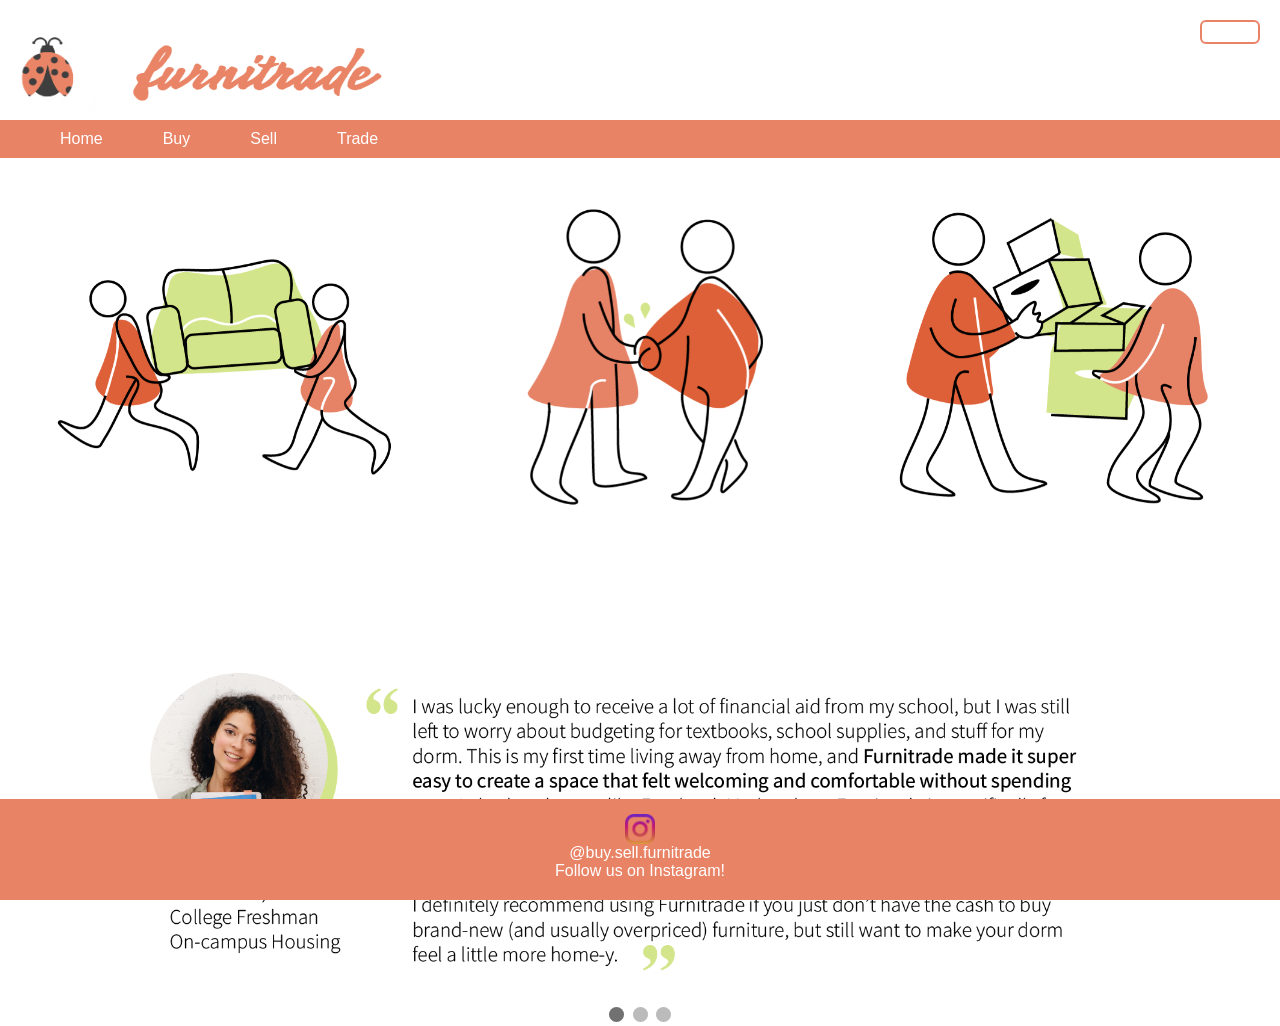
==== index.html @ 26fad55b "login edits" ====
<!DOCTYPE html PUBLIC "-//W3C//DTD XHTML 1.0 Strict//EN" "http://www.w3.org/TR/xhtml1/DTD/xhtml1-strict.dtd">
<html xmlns="http://www.w3.org/1999/xhtml">

<head>
  <title>Furniture</title>
  <meta name="viewport" content="width=device-width, initial-scale=1">
  <meta http-equiv="Content-Type" content="text/html; charset=UTF-8" />
  <link rel="stylesheet" href="site.css" />
  <link rel="stylesheet" href="site.scss" />
  <link href='https://fonts.googleapis.com/css?family=Be Vietnam' rel='stylesheet' />
  <link href='https://fonts.googleapis.com/css?family=Playball' rel='stylesheet' />
  <link rel="stylesheet" href="//brick.a.ssl.fastly.net/Roboto:400"/>
  <script type="text/javascript" src="jquery-3.1.1.min.js"></script>
  <script type="text/javascript" src="site.js"></script>
</head>

<body>
  <!-- ...
      
      main header  
    
    ... -->



  <header class = "header">
    <div class="mainheader">

      <div class="header-logo">
        <a href="index.html">
          <img src="Screen Shot 2019-10-26 at 5.09.24 PM.png" width="100" height="85" class="ladybug-logo"/>
          <img src="Screen Shot 2019-10-26 at 4.45.59 PM.png" width="300" height="100" class="furnitrade-logo"/>
        </a>
      </div>

      <div class="header-account">
          <button class="login" onclick="loggedin()">
            <a href= "create_account.html">LogIn</a>
          </button>
      </div>

      <div class="menu">
        <a href="index.html">Home</a>
        <a href="buy.php">Buy</a>
        <a href="sell.php">Sell</a>
        <a href="trade.html">Trade</a>
      </div>

    </div>
  </header>

<div class="graphic_links">
  <div class="graphics">
    <div class="img_wrap">
        <img src="buy2.png" alt="buy" style="width:100%"/>
        <p class="img_description"> buy </p>
    </div>
  </div>
<div class="graphics">
    <div class="img_wrap">
      <img src="trade2.png" alt="trade" style="width:100%"/>
      <p class="img_description"> trade </p>
    </div>
</div>
<div class="graphics">
    <div class="img_wrap">
        <img src="sell2.png" alt="sell" style="width:100%"/>
        <p class="img_description"> sell </p>
    </div>
</div>
</div>

<div class="slideshow-container">

  <div class="mySlides fade">
    <img src="testimonial1.png" style="width:100%">
  </div>
  
  <div class="mySlides fade">
    <img src="testimonial2.png" style="width:100%">
  </div>
  
  <div class="mySlides fade">
    <img src="testimonial3.png" style="width:100%">
  </div>
  
  </div>
  <br>
  
  <div style="text-align:center">
    <span class="dot"></span> 
    <span class="dot"></span> 
    <span class="dot"></span> 
  </div>
  
  <script>
  var slideIndex = 0;
  showSlides();
  
  function showSlides() {
    var i;
    var slides = document.getElementsByClassName("mySlides");
    var dots = document.getElementsByClassName("dot");
    for (i = 0; i < slides.length; i++) {
      slides[i].style.display = "none";  
    }
    slideIndex++;
    if (slideIndex > slides.length) {slideIndex = 1}    
    for (i = 0; i < dots.length; i++) {
      dots[i].className = dots[i].className.replace(" active", "");
    }
    slides[slideIndex-1].style.display = "block";  
    dots[slideIndex-1].className += " active";
    setTimeout(showSlides, 10000); // Change image every 10 seconds
  }
  </script>


  <!-- ...
      
      main body
    
    ... -->
  <!-- empty for now, dunno if i need to put stuff here 

  <div class="slider">
    <div class="slide" id="slide-1">
          <img src="buy1.png" class="slider-image" width="700px" height="500px" alt="buy"/>
    </div>
    <div class="slide" id="slide-2">
          <img src="sell1.png" class="slider-image" width="700px" height="500px" alt="sell"/>
    </div>
    <div class="slide" id="slide-3">
          <img src="trade1.png" class="slider-image" width="700px" height="500px" alt="trade"/>
    </div>
  </div>
-->
  <!-- ...
      
      footer
    
    ... -->
  <footer>
    <div class="footer">
      <p>
        <a href="https://www.instagram.com/buy.sell.furnitrade/">
          <img src="insta-logo.png" width="30" height="30" class="instagram"/>
        </a>
      </p>
      <p>
        @buy.sell.furnitrade
      </p>
      <p>
        Follow us on Instagram!
      </p>
    </div>
  </footer>

</body>
---- site.css ----
/* Furnitrade Site CSS File 
Everything should be well commented*/

* {
   box-sizing: border-box;
}

html, body {
   padding: 0;
   margin: 0;
}

a{
   color: white;
   text-decoration: none;
}

p{
   margin: 0px 0px 0px 0px;
}

header{
   position: static;
   height: 166px;
}

body {
   font-family: 'Be Vietnam';
   background-color: white;
   margin-bottom: 0px;
 }

 h1 {

 }

/* index.html */ 

 .mainheader {
   position: fixed;
   padding-top: 20px;
   padding-bottom: 0px;
   width: 100%;
   background-color: white;
   color: white;
   text-align: left;
 }

 .header-logo {

}

.header-account {
   position:absolute;
   top:0;
   right:0;
}

.login{
   border-radius: 6px;
   background-color: white;
   color: #e98366;
   border: 2px solid #e98366;
   margin-top: 20px;
   margin-right: 20px;
   font-size: 16px;
   font-weight: bold;
}

.login:hover{
   background-color: #e98366;
   color: white;
}

.login:active{
   border-color: white;
}


.menu {
   overflow: hidden;
   background-color: #e98366;
   color: white;
   text-align: left;
   padding-left: 30px;
}

.menu a {
   float: left;
   color: white;
   text-align: center;
   padding: 10px 30px 10px 30px;
   text-decoration: none;
 }

 .menu a:hover {
   background-color: white;
   color: #e98366;
 }

 .graphic_links {
   margin:auto;
   width: 1250px;
   height:500px;
 }

 .graphics {
   width: 33.33%;
   float: left;
   height: 100%;
   padding: 40px;
 }


/* relevant styles */
.img_wrap {
   position: relative;
   height: 100%;
   width: 100%;
 }
 
 .img_description {
   text-align: center;
   position: absolute;
   top: 0;
   bottom: 0;
   left: 0;
   right: 0;
   background: rgba(255, 255, 255, 0.52);
   color: #000;
   visibility: hidden;
   opacity: 0;
 
   /* transition effect. not necessary */
   transition: opacity .2s, visibility .2s;
 }
 
 .img_wrap:hover .img_description {
   visibility: visible;
   opacity: 1;
 }

 * {box-sizing: border-box;}
body {font-family: Verdana, sans-serif;}
.mySlides {display: none;}
img {vertical-align: middle;}

/* Slideshow container */
.slideshow-container {
  max-width: 1000px;
  position: relative;
  margin: auto;
}

/* The dots/bullets/indicators */
.dot {
  height: 15px;
  width: 15px;
  margin: 0 2px;
  background-color: #bbb;
  border-radius: 50%;
  display: inline-block;
  transition: background-color 0.6s ease;
}

.active {
  background-color: #717171;
}

/* Fading animation */
.fade {
  -webkit-animation-name: fade;
  -webkit-animation-duration: 1.5s;
  animation-name: fade;
  animation-duration: 1.5s;
}

@-webkit-keyframes fade {
  from {opacity: .4} 
  to {opacity: 1}
}

@keyframes fade {
  from {opacity: .4} 
  to {opacity: 1}
}


.slider {
   width: 1250px;
   height: 500px;
   display: flex;
   overflow-x: auto;
   scroll-snap-type: x mandatory;  
   padding-left: 7px;
 }

 .slide {
   width: 1250px;
   flex-shrink: 0;
   height: 100%;
   scroll-snap-align: start;
   float: right;
 }

.footer{
   position: fixed;
   padding-top: 15px;
   bottom: 0;
   padding-bottom: 20px;
   width: 100%;
   background-color: #e98366;
   color: white;
   text-align: center;
}


/* sell.php */ 

.box__dragndrop,
.box__uploading,
.box__success,
.box__error {
  display: none;
}

.box_input{
   display: inline-block;
}

.productData { /* WHY IS THIS NOT IN LINE WITH BOX_INPUT??? */
   background-color: white;
   border: 1px solid #e98366;
   height: 300px;
   width: 500px;
   float: left;
   border-radius: 5px;
   margin-left: 100px;
   margin-top: 75px;
   margin-bottom: 75px;
   margin-right: 50px;
   display: inline-block;
   padding: 5px 5px 5px 5px;
 }

#file{
   color: red;
   width: 200px;
   height: 300px;
   display: none;
}

.file_label {
   background-color: white;
   color: #3e3e3f;
   text-align: center;
   border: 3px dashed #e98366;
   height: 300px;
   width: 270px;
   border-radius: 15px;
   margin-left: 100px;
   margin-top: 75px;
   margin-bottom: 75px;
   margin-right: 50px;
   display: inline-block;
   float: left;
   padding: 5px 5px 5px 5px;
   padding-top: 130px;
   cursor: pointer;
}

.box__dragndrop{
   padding-bottom: 100px;
}

.file_label:hover {
   background-color: rgb(253, 235, 207);
 }

#messages {
   background-color: #ffd;
   color: #333;
   margin: 0 0 1em 0;
   padding: 1em;
   border: 1px solid #ccc;
 }

/* buy.html */ 

.filter-bar {
   overflow: hidden;
   background-color: lightgray;
   color: #3e3e3f;
   text-align: left;
   padding-left: 30px;
}

.filter-bar a {
   float: left;
   color: white;
   text-align: center;
   text-decoration: none;
 }

.filter-bar .invisible-button:hover {
   background-color: #3e3e3f;
   color: lightgray;
 }

.invisible-button{
   display: inline-block;
   border: none;
   padding: 10px 30px 10px 30px;
   margin: 0px 0px 0px 0px;
   text-decoration: none;
   background: lightgray;
   color: #ffffff;
   font-family: sans-serif;
   font-size: 15px;
   cursor: pointer;
   text-align: center;
}

.invisible-button:hover {
   background-color: #3e3e3f;
}

.big-products-block{
   width: 1250px;
   height: 1150px;
   padding-left: 7px;
   padding-top: 50px;
   margin-top: 10px;
   margin-bottom: 1px;
}

.product-row{
   width: 1250px;
   display: flex;
   padding-left: 120px;
   padding-right: 0px;
}

.product-div{
   border: 1px solid lightgray; /* why isnt this showing up?? */
   border-radius: 5px;
   width: 250px;
   margin-right: 200px;
   float: left;
   display: inline-block;
   padding: 10px 10px 10px 10px;
}

.product-div p{
   padding-bottom: 15px;
}
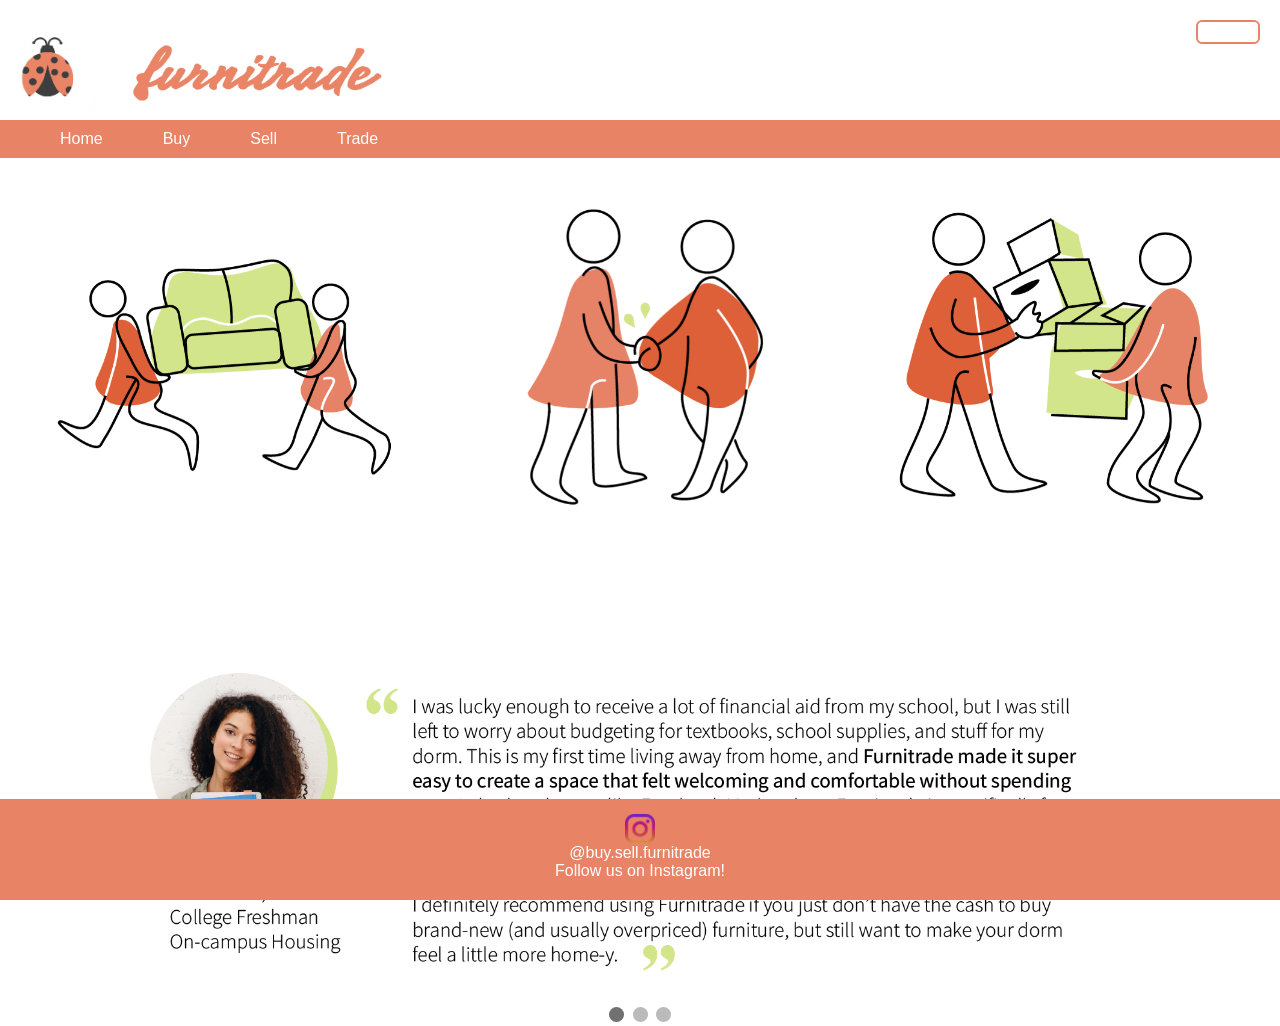
==== commit 5e70d74d: "edits" ====
--- a/index.html
+++ b/index.html
@@ -35,7 +35,7 @@
 
       <div class="header-account">
           <button class="login" onclick="loggedin()">
-            <a href= "create_account.html">LogIn</a>
+            <a href= "create_account.html">Log In</a>
           </button>
       </div>
 
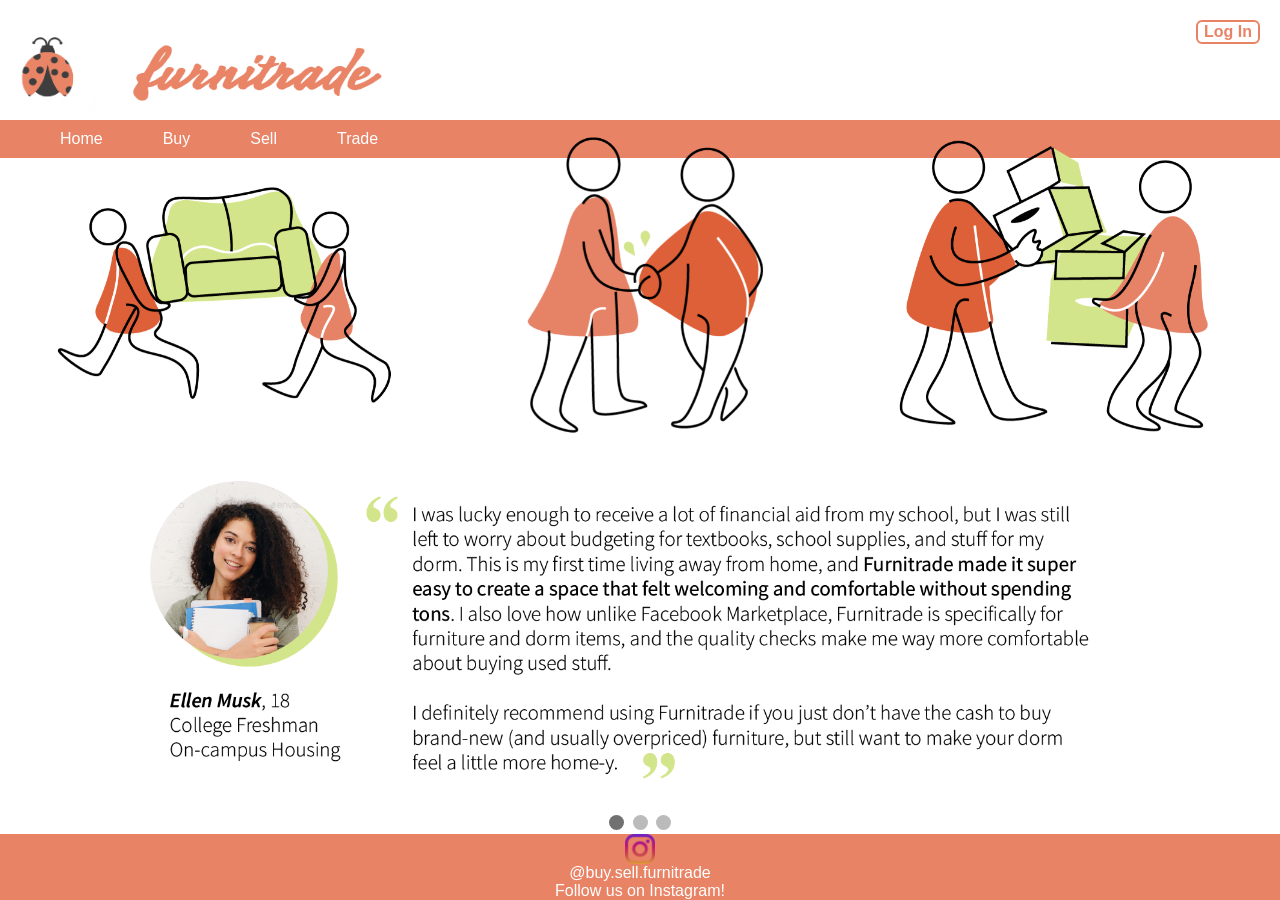
==== commit d5a061ed: "little changes" ====
--- a/index.html
+++ b/index.html
@@ -2,7 +2,7 @@
 <html xmlns="http://www.w3.org/1999/xhtml">
 
 <head>
-  <title>Furniture</title>
+  <title>Furnitrade</title>
   <meta name="viewport" content="width=device-width, initial-scale=1">
   <meta http-equiv="Content-Type" content="text/html; charset=UTF-8" />
   <link rel="stylesheet" href="site.css" />
@@ -35,13 +35,13 @@
 
       <div class="header-account">
           <button class="login" onclick="loggedin()">
-            <a href= "create_account.html">Log In</a>
+            Log In
           </button>
       </div>
 
       <div class="menu">
         <a href="index.html">Home</a>
-        <a href="buy.php">Buy</a>
+        <a href="buy.html">Buy</a>
         <a href="sell.php">Sell</a>
         <a href="trade.html">Trade</a>
       </div>
@@ -49,26 +49,33 @@
     </div>
   </header>
 
-<div class="graphic_links">
-  <div class="graphics">
-    <div class="img_wrap">
-        <img src="buy2.png" alt="buy" style="width:100%"/>
-        <p class="img_description"> buy </p>
+<div class="content">
+  <div class="graphic_links">
+    <div class="graphics">
+      <a href="buy.html">
+        <div class="img_wrap">
+          <img src="buy2.png" alt="buy" style="width:100%"/>
+          <p class="img_description"> buy </p>
+        </div>
+      </a>
+    </div>
+    <div class="graphics">
+      <a href="trade.html">
+        <div class="img_wrap">
+          <img src="trade2.png" alt="trade" style="width:100%"/>
+          <p class="img_description"> trade </p>
+        </div>
+      </a>
+    </div>
+    <div class="graphics">
+      <a href="sell.html">
+        <div class="img_wrap">
+          <img src="sell2.png" alt="sell" style="width:100%"/>
+          <p class="img_description"> sell </p>
+        </div>
+      </a>
     </div>
   </div>
-<div class="graphics">
-    <div class="img_wrap">
-      <img src="trade2.png" alt="trade" style="width:100%"/>
-      <p class="img_description"> trade </p>
-    </div>
-</div>
-<div class="graphics">
-    <div class="img_wrap">
-        <img src="sell2.png" alt="sell" style="width:100%"/>
-        <p class="img_description"> sell </p>
-    </div>
-</div>
-</div>
 
 <div class="slideshow-container">
 
@@ -114,6 +121,7 @@
     setTimeout(showSlides, 10000); // Change image every 10 seconds
   }
   </script>
+  </div>
 
 
   <!-- ...
@@ -123,18 +131,6 @@
     ... -->
   <!-- empty for now, dunno if i need to put stuff here 
 
-  <div class="slider">
-    <div class="slide" id="slide-1">
-          <img src="buy1.png" class="slider-image" width="700px" height="500px" alt="buy"/>
-    </div>
-    <div class="slide" id="slide-2">
-          <img src="sell1.png" class="slider-image" width="700px" height="500px" alt="sell"/>
-    </div>
-    <div class="slide" id="slide-3">
-          <img src="trade1.png" class="slider-image" width="700px" height="500px" alt="trade"/>
-    </div>
-  </div>
--->
   <!-- ...
       
       footer
--- a/site.css
+++ b/site.css
@@ -8,6 +8,7 @@
 html, body {
    padding: 0;
    margin: 0;
+   height: 100%;
 }
 
 a{
@@ -27,8 +28,14 @@
 body {
    font-family: 'Be Vietnam';
    background-color: white;
-   margin-bottom: 0px;
- }
+   display: flex;
+   flex-direction:column;
+ }
+
+ .content {
+   flex: 1 0 auto;
+ }
+
 
  h1 {
 
@@ -101,7 +108,7 @@
  .graphic_links {
    margin:auto;
    width: 1250px;
-   height:500px;
+   height:380px;
  }
 
  .graphics {
@@ -110,7 +117,6 @@
    height: 100%;
    padding: 40px;
  }
-
 
 /* relevant styles */
 .img_wrap {
@@ -185,29 +191,14 @@
   to {opacity: 1}
 }
 
-
-.slider {
-   width: 1250px;
-   height: 500px;
-   display: flex;
-   overflow-x: auto;
-   scroll-snap-type: x mandatory;  
-   padding-left: 7px;
- }
-
- .slide {
-   width: 1250px;
-   flex-shrink: 0;
-   height: 100%;
-   scroll-snap-align: start;
-   float: right;
- }
-
 .footer{
-   position: fixed;
+   /*
+   position: absolute;
    padding-top: 15px;
    bottom: 0;
    padding-bottom: 20px;
+   */
+   flex-shrink: 0;
    width: 100%;
    background-color: #e98366;
    color: white;
@@ -275,14 +266,6 @@
 
 .file_label:hover {
    background-color: rgb(253, 235, 207);
- }
-
-#messages {
-   background-color: #ffd;
-   color: #333;
-   margin: 0 0 1em 0;
-   padding: 1em;
-   border: 1px solid #ccc;
  }
 
 /* buy.html */ 
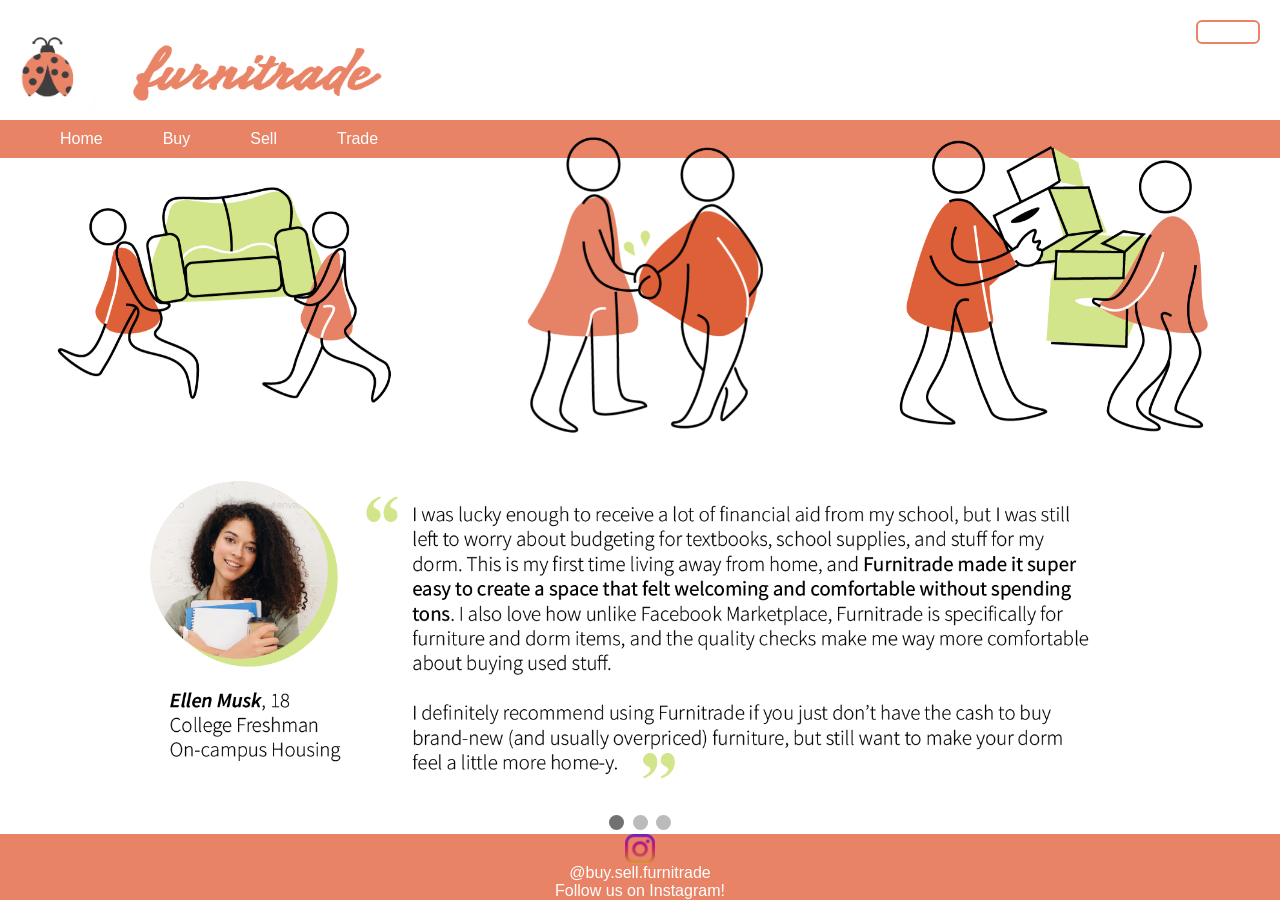
==== commit aae57b96: "Merge branch 'master' into hewwo" ====
--- a/index.html
+++ b/index.html
@@ -2,6 +2,7 @@
 <html xmlns="http://www.w3.org/1999/xhtml">
 
 <head>
+
   <title>Furnitrade</title>
   <meta name="viewport" content="width=device-width, initial-scale=1">
   <meta http-equiv="Content-Type" content="text/html; charset=UTF-8" />
@@ -35,13 +36,13 @@
 
       <div class="header-account">
           <button class="login" onclick="loggedin()">
-            Log In
+            <a href= "create_account.html">Log In</a>
           </button>
       </div>
 
       <div class="menu">
         <a href="index.html">Home</a>
-        <a href="buy.html">Buy</a>
+        <a href="buy.php">Buy</a>
         <a href="sell.php">Sell</a>
         <a href="trade.html">Trade</a>
       </div>
--- a/site.css
+++ b/site.css
@@ -268,6 +268,14 @@
    background-color: rgb(253, 235, 207);
  }
 
+#messages {
+   background-color: #ffd;
+   color: #333;
+   margin: 0 0 1em 0;
+   padding: 1em;
+   border: 1px solid #ccc;
+ }
+
 /* buy.html */ 
 
 .filter-bar {
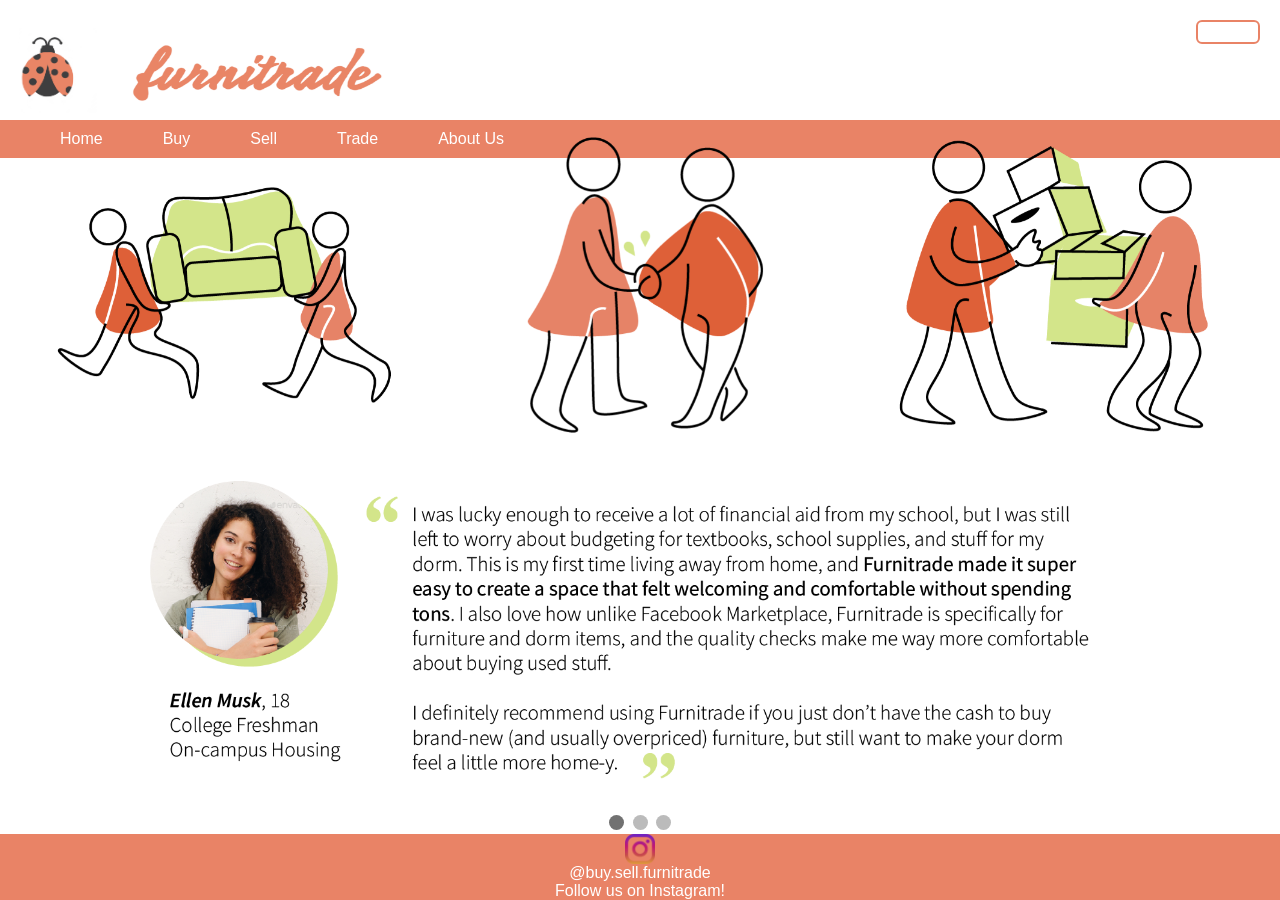
==== commit 12432f8e: "about page" ====
--- a/index.html
+++ b/index.html
@@ -45,6 +45,7 @@
         <a href="buy.php">Buy</a>
         <a href="sell.php">Sell</a>
         <a href="trade.html">Trade</a>
+        <a href="aboutus.html">About Us</a>
       </div>
 
     </div>
--- a/site.css
+++ b/site.css
@@ -318,30 +318,39 @@
 
 .big-products-block{
    width: 1250px;
-   height: 1150px;
+   height: 500px;
    padding-left: 7px;
-   padding-top: 50px;
-   margin-top: 10px;
+   padding-top: 10px;
+   margin-top: 30px;
    margin-bottom: 1px;
 }
 
 .product-row{
    width: 1250px;
    display: flex;
-   padding-left: 120px;
+   padding-left: 10px;
    padding-right: 0px;
 }
 
 .product-div{
-   border: 1px solid lightgray; /* why isnt this showing up?? */
+   border: 2px solid #e98366; /* why isnt this showing up?? */
    border-radius: 5px;
    width: 250px;
    margin-right: 200px;
    float: left;
-   display: inline-block;
-   padding: 10px 10px 10px 10px;
+   /* display: inline-block; */
+   padding: 10px 10px 10px 10px; 
+}
+
+.product-div:hover{
+   cursor: pointer;
 }
 
 .product-div p{
    padding-bottom: 15px;
-}+}
+
+#productTable{
+   margin-top: 10px;
+}
+
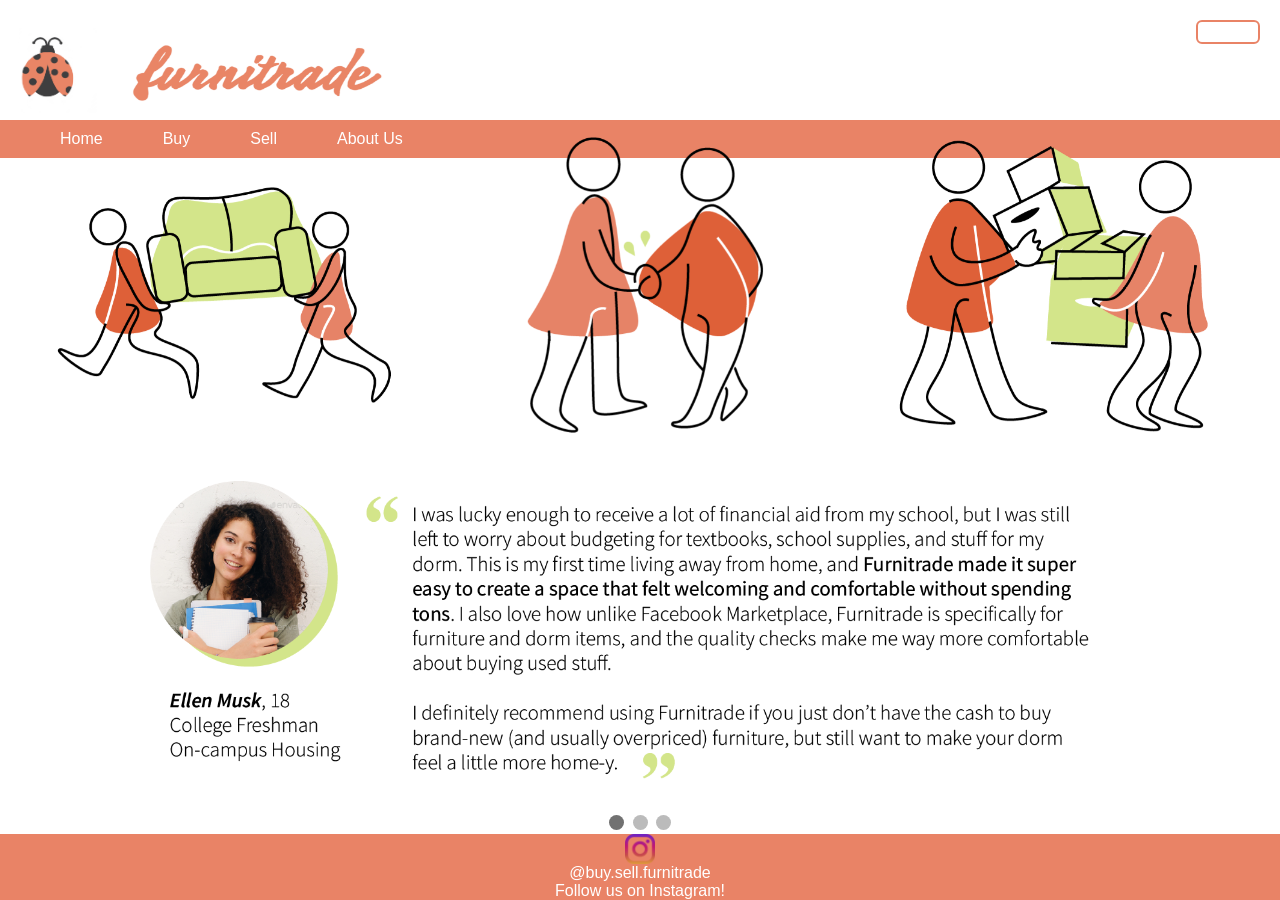
==== commit 3ffbc216: "really lil stuff, change names to .phps" ====
--- a/index.html
+++ b/index.html
@@ -44,7 +44,6 @@
         <a href="index.html">Home</a>
         <a href="buy.php">Buy</a>
         <a href="sell.php">Sell</a>
-        <a href="trade.html">Trade</a>
         <a href="aboutus.html">About Us</a>
       </div>
 
@@ -54,7 +53,7 @@
 <div class="content">
   <div class="graphic_links">
     <div class="graphics">
-      <a href="buy.html">
+      <a href="buy.php">
         <div class="img_wrap">
           <img src="buy2.png" alt="buy" style="width:100%"/>
           <p class="img_description"> buy </p>
@@ -62,7 +61,7 @@
       </a>
     </div>
     <div class="graphics">
-      <a href="trade.html">
+      <a href="sell.php">
         <div class="img_wrap">
           <img src="trade2.png" alt="trade" style="width:100%"/>
           <p class="img_description"> trade </p>
@@ -70,7 +69,7 @@
       </a>
     </div>
     <div class="graphics">
-      <a href="sell.html">
+      <a href="sell.php">
         <div class="img_wrap">
           <img src="sell2.png" alt="sell" style="width:100%"/>
           <p class="img_description"> sell </p>
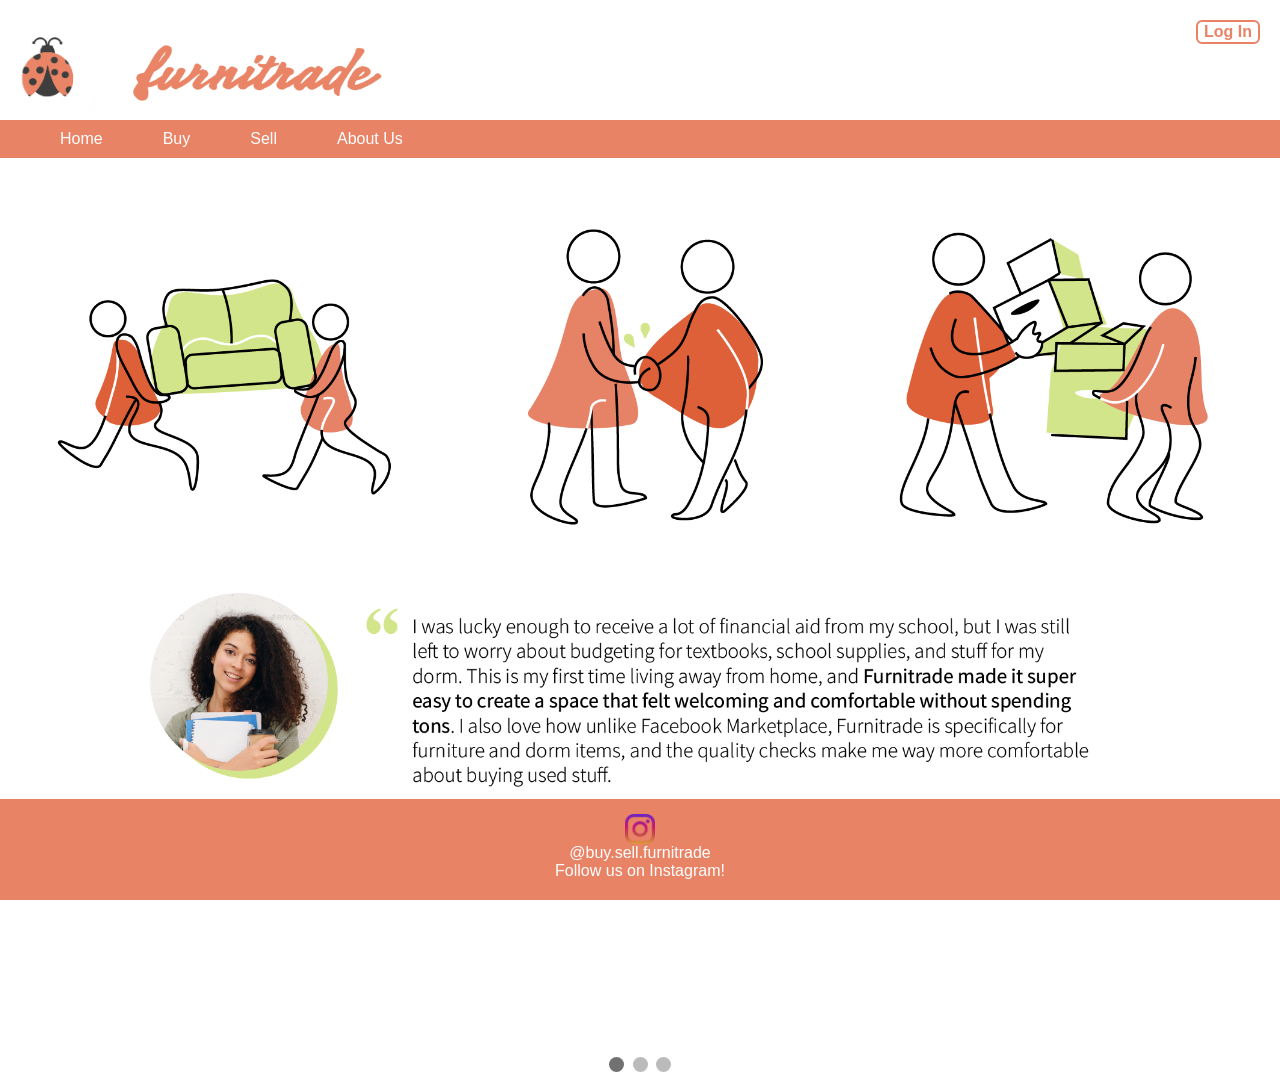
==== commit 83276fcb: "final fixes" ====
--- a/index.html
+++ b/index.html
@@ -1,62 +1,52 @@
 <!DOCTYPE html PUBLIC "-//W3C//DTD XHTML 1.0 Strict//EN" "http://www.w3.org/TR/xhtml1/DTD/xhtml1-strict.dtd">
 <html xmlns="http://www.w3.org/1999/xhtml">
-
 <head>
-
   <title>Furnitrade</title>
   <meta name="viewport" content="width=device-width, initial-scale=1">
   <meta http-equiv="Content-Type" content="text/html; charset=UTF-8" />
   <link rel="stylesheet" href="site.css" />
   <link rel="stylesheet" href="site.scss" />
+  <link href="https://fonts.googleapis.com/css?family=Be+Vietnam:400,800&display=swap" rel="stylesheet">
   <link href='https://fonts.googleapis.com/css?family=Be Vietnam' rel='stylesheet' />
   <link href='https://fonts.googleapis.com/css?family=Playball' rel='stylesheet' />
   <link rel="stylesheet" href="//brick.a.ssl.fastly.net/Roboto:400"/>
   <script type="text/javascript" src="jquery-3.1.1.min.js"></script>
   <script type="text/javascript" src="site.js"></script>
 </head>
-
 <body>
   <!-- ...
-      
-      main header  
-    
+      main header
     ... -->
-
-
-
   <header class = "header">
     <div class="mainheader">
-
       <div class="header-logo">
         <a href="index.html">
           <img src="Screen Shot 2019-10-26 at 5.09.24 PM.png" width="100" height="85" class="ladybug-logo"/>
           <img src="Screen Shot 2019-10-26 at 4.45.59 PM.png" width="300" height="100" class="furnitrade-logo"/>
         </a>
       </div>
-
       <div class="header-account">
-          <button class="login" onclick="loggedin()">
-            <a href= "create_account.html">Log In</a>
+          <button class="login">
+            <a href='create_account.html' class='log-in-button'>Log In</a>
           </button>
       </div>
-
       <div class="menu">
         <a href="index.html">Home</a>
         <a href="buy.php">Buy</a>
         <a href="sell.php">Sell</a>
         <a href="aboutus.html">About Us</a>
       </div>
-
     </div>
   </header>
-
-<div class="content">
+<div class="content" height = 400px;>
   <div class="graphic_links">
     <div class="graphics">
       <a href="buy.php">
         <div class="img_wrap">
           <img src="buy2.png" alt="buy" style="width:100%"/>
-          <p class="img_description"> buy </p>
+          <div class="img_description_layer">
+          <p class="img_description"> Buy </p>
+          </div>
         </div>
       </a>
     </div>
@@ -64,7 +54,9 @@
       <a href="sell.php">
         <div class="img_wrap">
           <img src="trade2.png" alt="trade" style="width:100%"/>
-          <p class="img_description"> trade </p>
+          <div class="img_description_layer">
+          <p class="img_description"> Trade </p>
+          </div>
         </div>
       </a>
     </div>
@@ -72,70 +64,57 @@
       <a href="sell.php">
         <div class="img_wrap">
           <img src="sell2.png" alt="sell" style="width:100%"/>
-          <p class="img_description"> sell </p>
+          <div class="img_description_layer">
+          <p class="img_description"> Sell </p>
+          </div>
         </div>
       </a>
     </div>
   </div>
-
 <div class="slideshow-container">
-
   <div class="mySlides fade">
     <img src="testimonial1.png" style="width:100%">
   </div>
-  
   <div class="mySlides fade">
     <img src="testimonial2.png" style="width:100%">
   </div>
-  
   <div class="mySlides fade">
     <img src="testimonial3.png" style="width:100%">
   </div>
-  
   </div>
   <br>
-  
   <div style="text-align:center">
-    <span class="dot"></span> 
-    <span class="dot"></span> 
-    <span class="dot"></span> 
+    <span class="dot"></span>
+    <span class="dot"></span>
+    <span class="dot"></span>
   </div>
-  
   <script>
   var slideIndex = 0;
   showSlides();
-  
   function showSlides() {
     var i;
     var slides = document.getElementsByClassName("mySlides");
     var dots = document.getElementsByClassName("dot");
     for (i = 0; i < slides.length; i++) {
-      slides[i].style.display = "none";  
+      slides[i].style.display = "none";
     }
     slideIndex++;
-    if (slideIndex > slides.length) {slideIndex = 1}    
+    if (slideIndex > slides.length) {slideIndex = 1}
     for (i = 0; i < dots.length; i++) {
       dots[i].className = dots[i].className.replace(" active", "");
     }
-    slides[slideIndex-1].style.display = "block";  
+    slides[slideIndex-1].style.display = "block";
     dots[slideIndex-1].className += " active";
     setTimeout(showSlides, 10000); // Change image every 10 seconds
   }
   </script>
   </div>
-
-
   <!-- ...
-      
       main body
-    
     ... -->
-  <!-- empty for now, dunno if i need to put stuff here 
-
+  <!-- empty for now, dunno if i need to put stuff here
   <!-- ...
-      
       footer
-    
     ... -->
   <footer>
     <div class="footer">
@@ -152,5 +131,4 @@
       </p>
     </div>
   </footer>
-
 </body>
--- a/site.css
+++ b/site.css
@@ -1,48 +1,39 @@
-/* Furnitrade Site CSS File 
+/* Furnitrade Site CSS File
 Everything should be well commented*/
-
 * {
    box-sizing: border-box;
 }
-
 html, body {
    padding: 0;
    margin: 0;
    height: 100%;
 }
-
 a{
    color: white;
    text-decoration: none;
 }
-
 p{
    margin: 0px 0px 0px 0px;
 }
-
 header{
    position: static;
    height: 166px;
-}
-
+   z-index: 2;
+}
 body {
    font-family: 'Be Vietnam';
    background-color: white;
    display: flex;
    flex-direction:column;
  }
-
  .content {
    flex: 1 0 auto;
- }
-
-
+   height: 400px;
+   padding-top: 20px;
+ }
  h1 {
-
- }
-
-/* index.html */ 
-
+ }
+/* index.html */
  .mainheader {
    position: fixed;
    padding-top: 20px;
@@ -52,46 +43,49 @@
    color: white;
    text-align: left;
  }
-
  .header-logo {
-
-}
-
+}
 .header-account {
    position:absolute;
    top:0;
    right:0;
 }
-
 .login{
    border-radius: 6px;
    background-color: white;
-   color: #e98366;
-   border: 2px solid #e98366;
+   color: #E98366;
+   border: 2px solid #E98366;
    margin-top: 20px;
    margin-right: 20px;
    font-size: 16px;
    font-weight: bold;
 }
-
 .login:hover{
-   background-color: #e98366;
-   color: white;
-}
-
+   background-color: #E98366;
+   color: white;
+}
+.log-in-button {
+   border-radius: 6px;
+   background-color: white;
+   color: #E98366;
+   margin-top: 20px;
+   font-size: 16px;
+   font-weight: bold;
+}
+.log-in-button:hover{
+   background-color: #E98366;
+   color: white;
+}
 .login:active{
    border-color: white;
 }
-
-
 .menu {
    overflow: hidden;
-   background-color: #e98366;
+   background-color: #E98366;
    color: white;
    text-align: left;
    padding-left: 30px;
 }
-
 .menu a {
    float: left;
    color: white;
@@ -99,10 +93,9 @@
    padding: 10px 30px 10px 30px;
    text-decoration: none;
  }
-
  .menu a:hover {
    background-color: white;
-   color: #e98366;
+   color: #E98366;
  }
 
  .graphic_links {
@@ -110,54 +103,60 @@
    width: 1250px;
    height:380px;
  }
-
  .graphics {
    width: 33.33%;
    float: left;
    height: 100%;
    padding: 40px;
  }
-
 /* relevant styles */
 .img_wrap {
-   position: relative;
-   height: 100%;
-   width: 100%;
- }
- 
- .img_description {
-   text-align: center;
-   position: absolute;
-   top: 0;
-   bottom: 0;
-   left: 0;
-   right: 0;
-   background: rgba(255, 255, 255, 0.52);
-   color: #000;
-   visibility: hidden;
-   opacity: 0;
- 
-   /* transition effect. not necessary */
-   transition: opacity .2s, visibility .2s;
- }
- 
- .img_wrap:hover .img_description {
-   visibility: visible;
-   opacity: 1;
- }
-
+  position: relative;
+  height: 100%;
+  width: 100%;
+}
+.img_description_layer {
+  font-family: 'Be Vietnam', sans-serif;
+  font-weight:800;
+  font-size: 50px;
+  position: absolute;
+  top: 0;
+  bottom: 0;
+  left: 0;
+  right: 0;
+  background: rgba(255, 255, 255, 0.52);
+  color: rgba(233, 131, 102, 0.80);
+  visibility: hidden;
+  opacity: 0;
+  display: flex;
+  align-items: center;
+  justify-content: center;
+  /* transition effect. not necessary */
+  transition: opacity .2s, visibility .2s;
+}
+.img_wrap:hover .img_description_layer {
+  visibility: visible;
+  opacity: 1;
+}
+.img_description {
+  transition: .2s;
+  transform: translateY(1em);
+}
+.img_wrap:hover .img_description {
+  transform: translateY(0);
+}
  * {box-sizing: border-box;}
 body {font-family: Verdana, sans-serif;}
 .mySlides {display: none;}
 img {vertical-align: middle;}
-
 /* Slideshow container */
 .slideshow-container {
   max-width: 1000px;
   position: relative;
+  padding-top: 20px;
+  padding-bottom: 130px;
   margin: auto;
 }
-
 /* The dots/bullets/indicators */
 .dot {
   height: 15px;
@@ -172,7 +171,6 @@
 .active {
   background-color: #717171;
 }
-
 /* Fading animation */
 .fade {
   -webkit-animation-name: fade;
@@ -180,48 +178,38 @@
   animation-name: fade;
   animation-duration: 1.5s;
 }
-
 @-webkit-keyframes fade {
-  from {opacity: .4} 
+  from {opacity: .4}
   to {opacity: 1}
 }
-
 @keyframes fade {
-  from {opacity: .4} 
+  from {opacity: .4}
   to {opacity: 1}
 }
-
 .footer{
-   /*
-   position: absolute;
+   position: fixed;
    padding-top: 15px;
    bottom: 0;
+   margin-top: 20px;
    padding-bottom: 20px;
-   */
-   flex-shrink: 0;
    width: 100%;
-   background-color: #e98366;
-   color: white;
-   text-align: center;
-}
-
-
-/* sell.php */ 
-
+   background-color: #E98366;
+   color: white;
+   text-align: center;
+}
+/* sell.php */
 .box__dragndrop,
 .box__uploading,
 .box__success,
 .box__error {
   display: none;
 }
-
 .box_input{
    display: inline-block;
 }
-
 .productData { /* WHY IS THIS NOT IN LINE WITH BOX_INPUT??? */
    background-color: white;
-   border: 1px solid #e98366;
+   border: 1px solid #E98366;
    height: 300px;
    width: 500px;
    float: left;
@@ -233,19 +221,17 @@
    display: inline-block;
    padding: 5px 5px 5px 5px;
  }
-
 #file{
    color: red;
    width: 200px;
    height: 300px;
    display: none;
 }
-
 .file_label {
    background-color: white;
-   color: #3e3e3f;
-   text-align: center;
-   border: 3px dashed #e98366;
+   color: #3E3E3F;
+   text-align: center;
+   border: 3px dashed #E98366;
    height: 300px;
    width: 270px;
    border-radius: 15px;
@@ -259,15 +245,12 @@
    padding-top: 130px;
    cursor: pointer;
 }
-
 .box__dragndrop{
    padding-bottom: 100px;
 }
-
 .file_label:hover {
    background-color: rgb(253, 235, 207);
  }
-
 #messages {
    background-color: #ffd;
    color: #333;
@@ -275,29 +258,24 @@
    padding: 1em;
    border: 1px solid #ccc;
  }
-
-/* buy.html */ 
-
+/* buy.html */
 .filter-bar {
    overflow: hidden;
    background-color: lightgray;
-   color: #3e3e3f;
+   color: #3E3E3F;
    text-align: left;
    padding-left: 30px;
 }
-
 .filter-bar a {
    float: left;
    color: white;
    text-align: center;
    text-decoration: none;
  }
-
 .filter-bar .invisible-button:hover {
-   background-color: #3e3e3f;
+   background-color: #3E3E3F;
    color: lightgray;
  }
-
 .invisible-button{
    display: inline-block;
    border: none;
@@ -305,17 +283,15 @@
    margin: 0px 0px 0px 0px;
    text-decoration: none;
    background: lightgray;
-   color: #ffffff;
+   color: #FFFFFF;
    font-family: sans-serif;
    font-size: 15px;
    cursor: pointer;
    text-align: center;
 }
-
 .invisible-button:hover {
-   background-color: #3e3e3f;
-}
-
+   background-color: #3E3E3F;
+}
 .big-products-block{
    width: 1250px;
    height: 500px;
@@ -324,33 +300,27 @@
    margin-top: 30px;
    margin-bottom: 1px;
 }
-
 .product-row{
    width: 1250px;
    display: flex;
    padding-left: 10px;
    padding-right: 0px;
 }
-
 .product-div{
-   border: 2px solid #e98366; /* why isnt this showing up?? */
+   border: 2px solid #E98366; /* why isnt this showing up?? */
    border-radius: 5px;
    width: 250px;
    margin-right: 200px;
    float: left;
    /* display: inline-block; */
-   padding: 10px 10px 10px 10px; 
-}
-
+   padding: 10px 10px 10px 10px;
+}
 .product-div:hover{
    cursor: pointer;
 }
-
 .product-div p{
    padding-bottom: 15px;
 }
-
 #productTable{
    margin-top: 10px;
-}
-
+}
